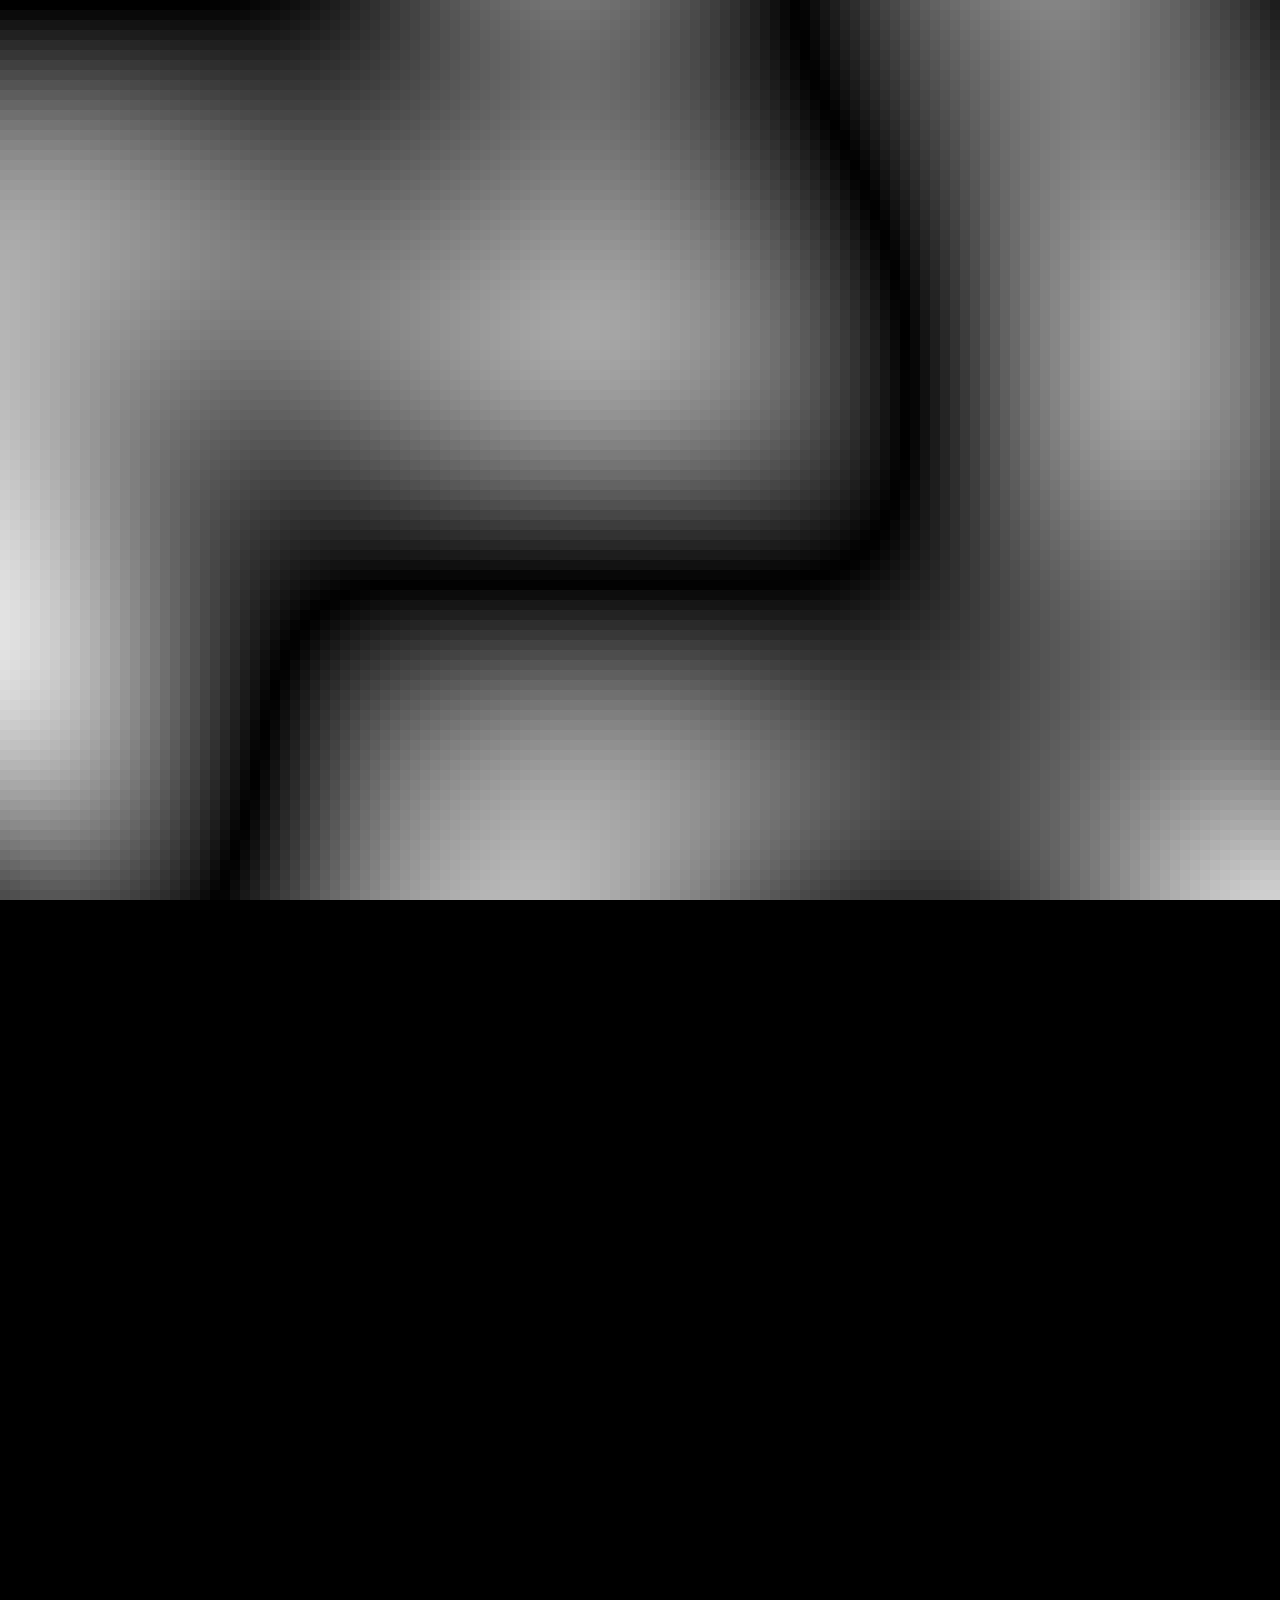
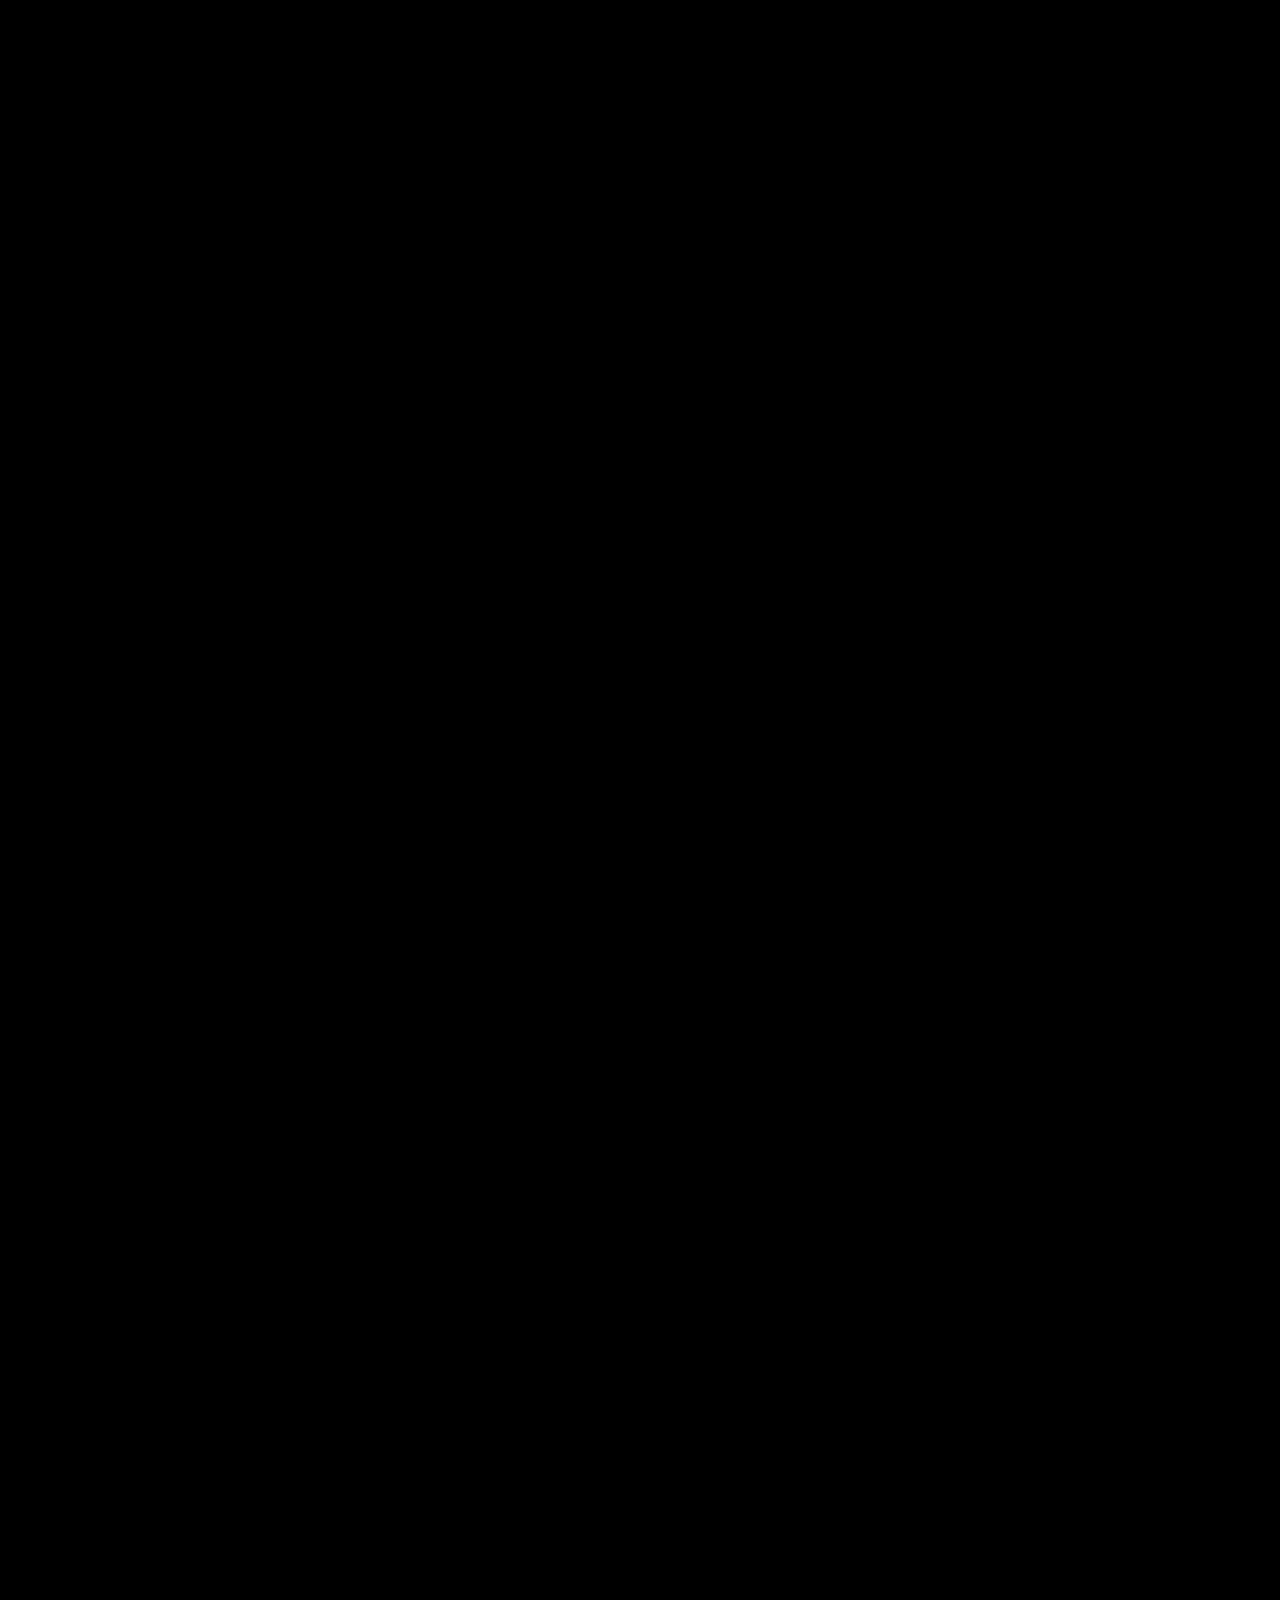
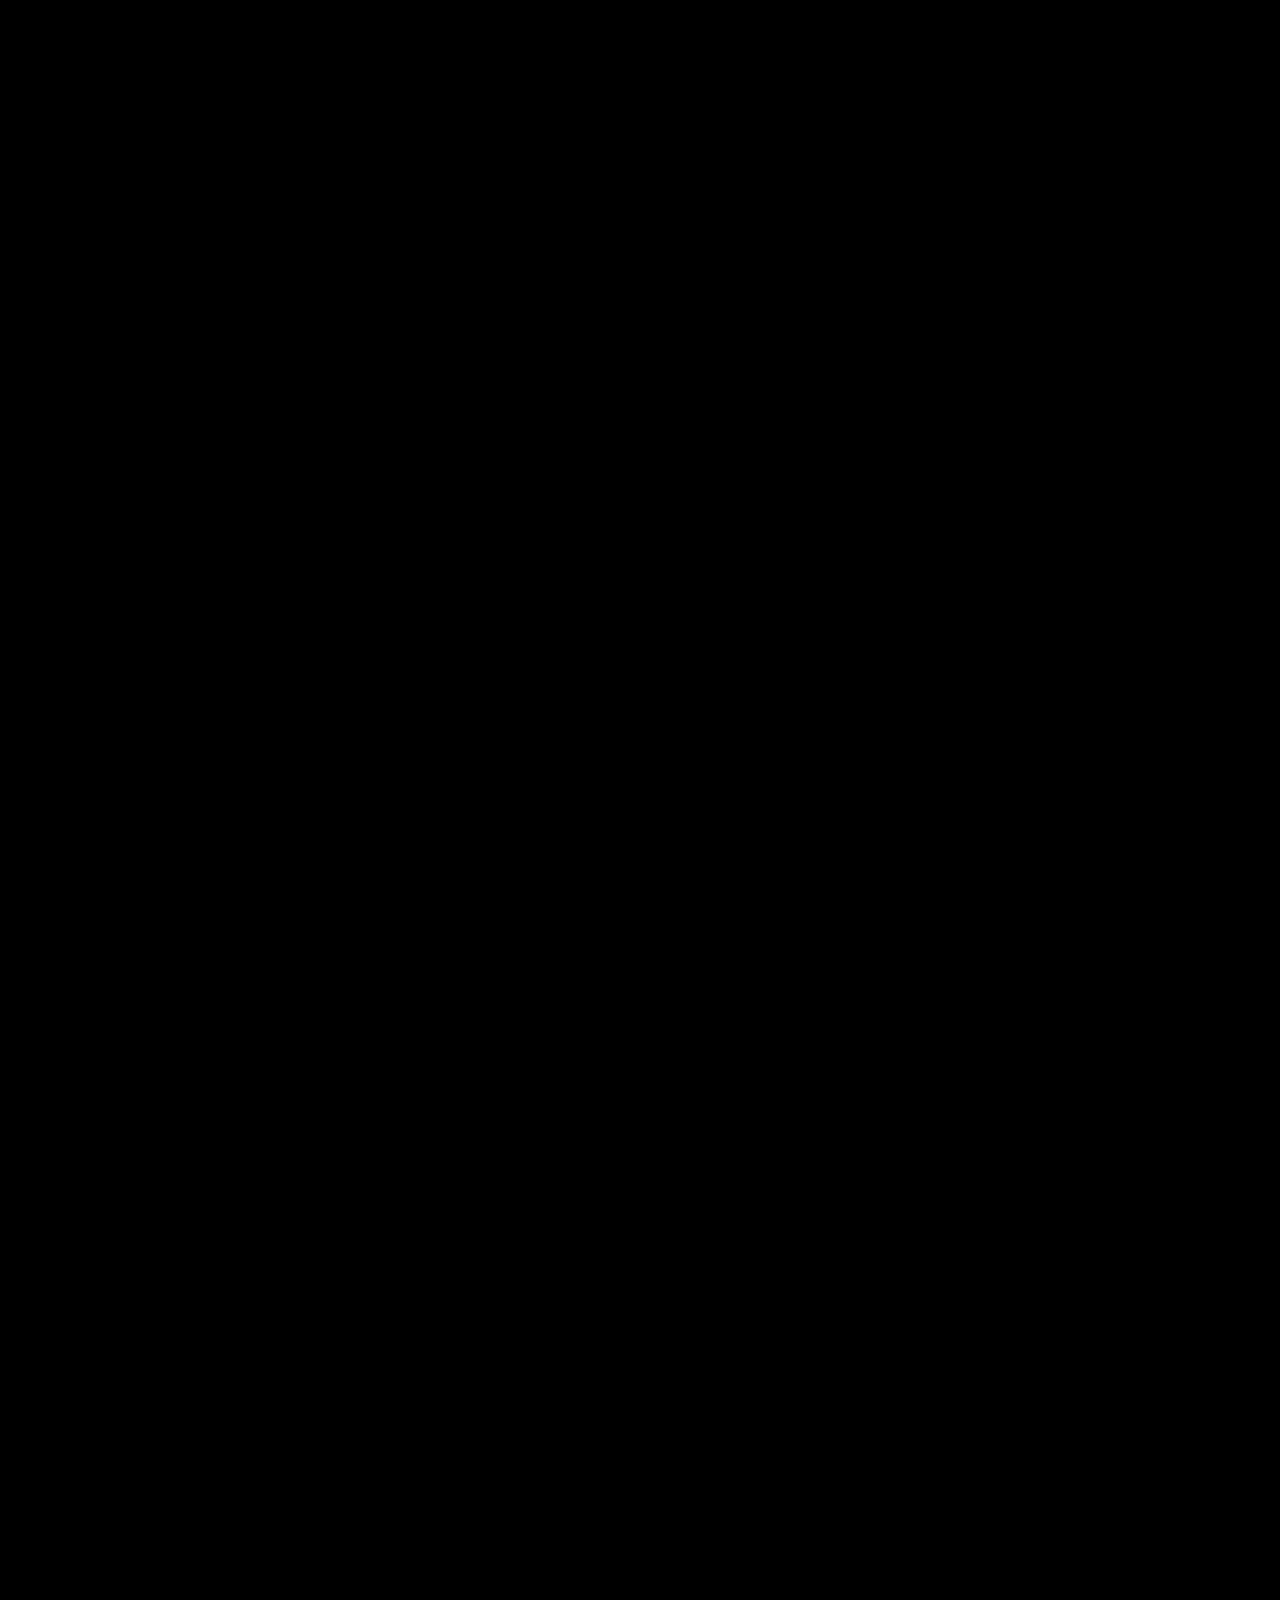
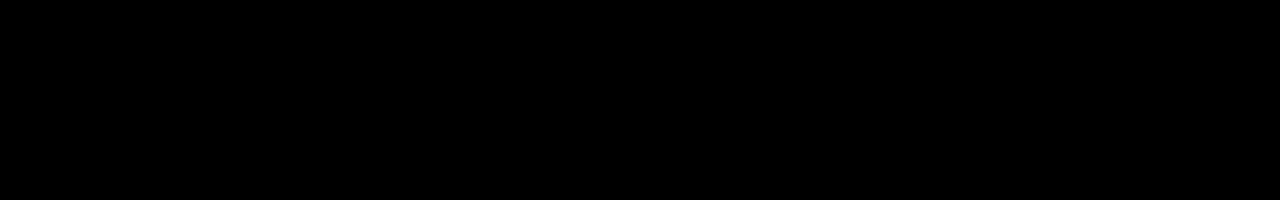
==== LektionArray/index.html @ 18f976c3 "started with procedurally generated topdown game thing" ====
<html>
    <head>
        <meta charset="utf-8">
        <link type="text/css" rel="stylesheet" href="stylesheet.css">
        <script type="text/javascript" src="perlin.js"></script>
        <script type="text/javascript" src="script.js" defer></script>
    </head>
    <body>
        <canvas id="map"></canvas>
    </body>
</html>
---- LektionArray/stylesheet.css ----
body {
    padding: 0;
    margin: 0;
}

canvas {
    position: absolute;
    top: 0;
    left: 0;
    background-color: black;
    overflow: scroll;
}
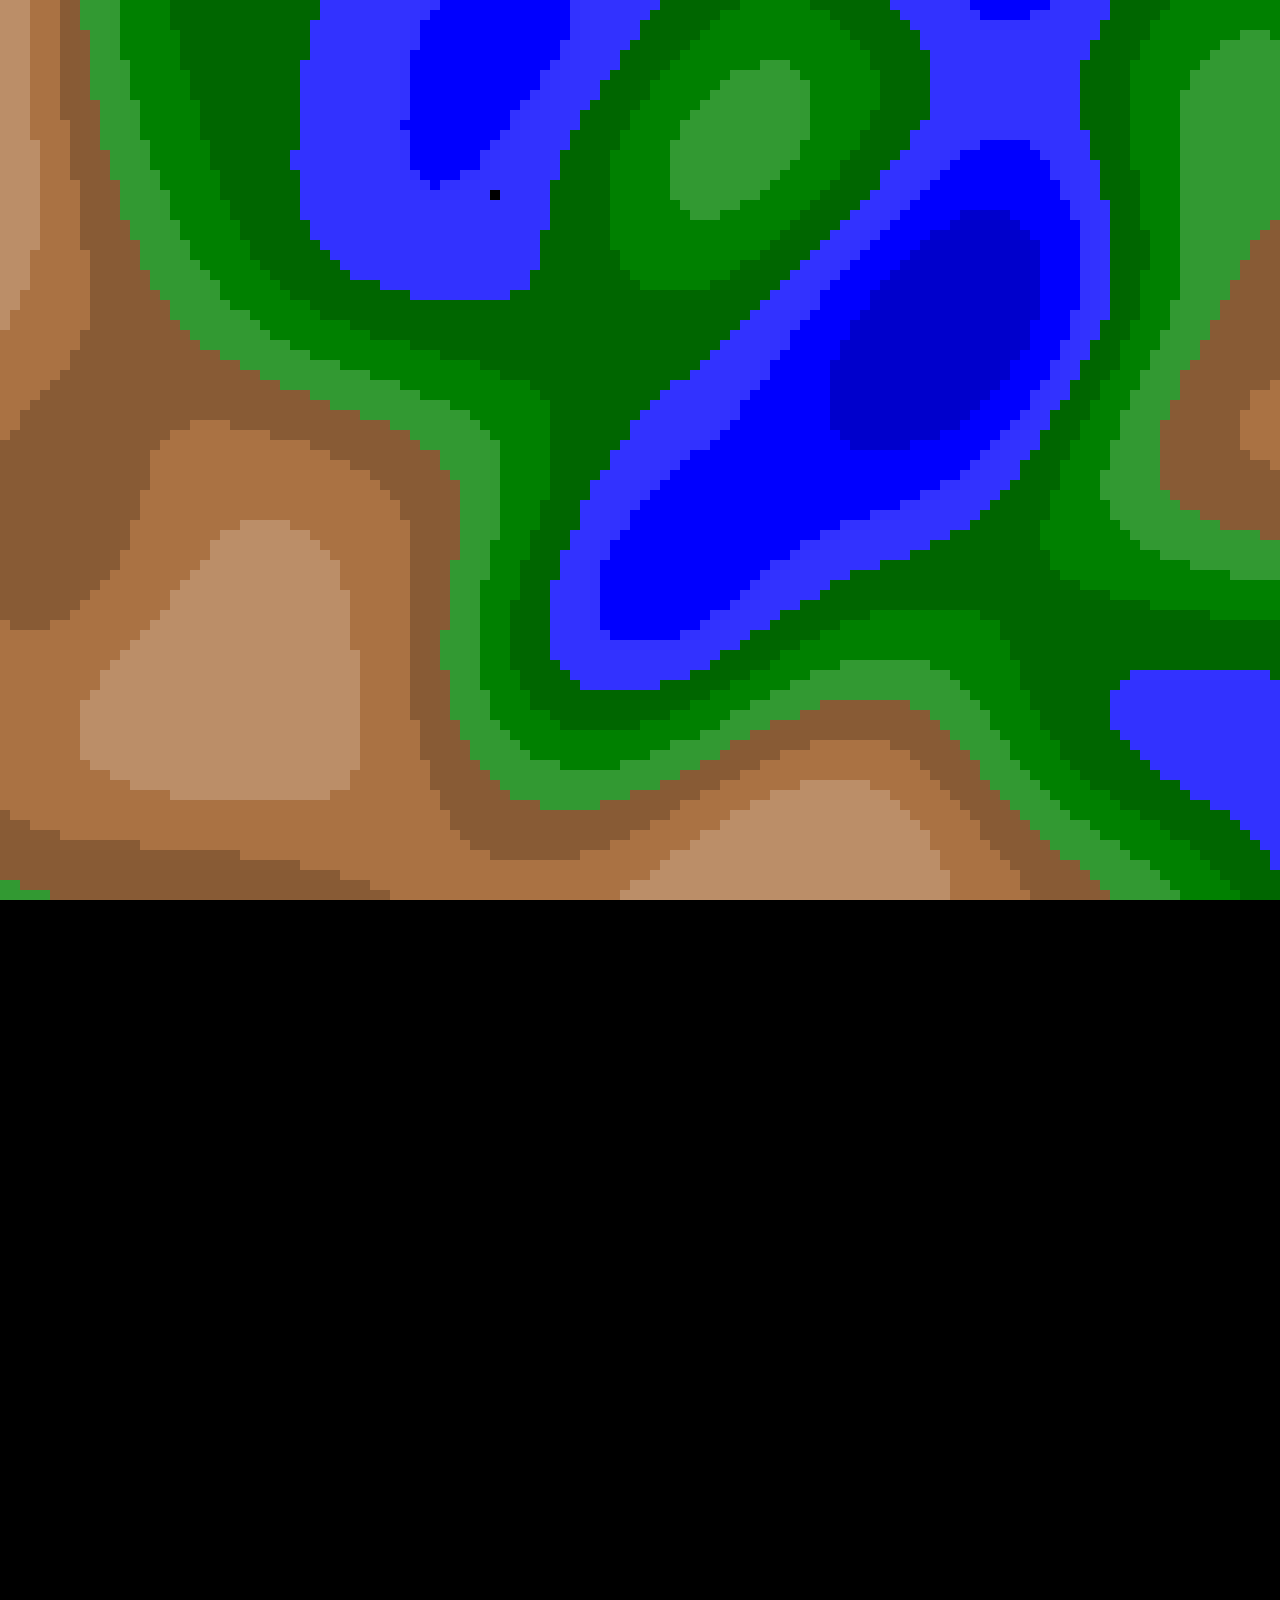
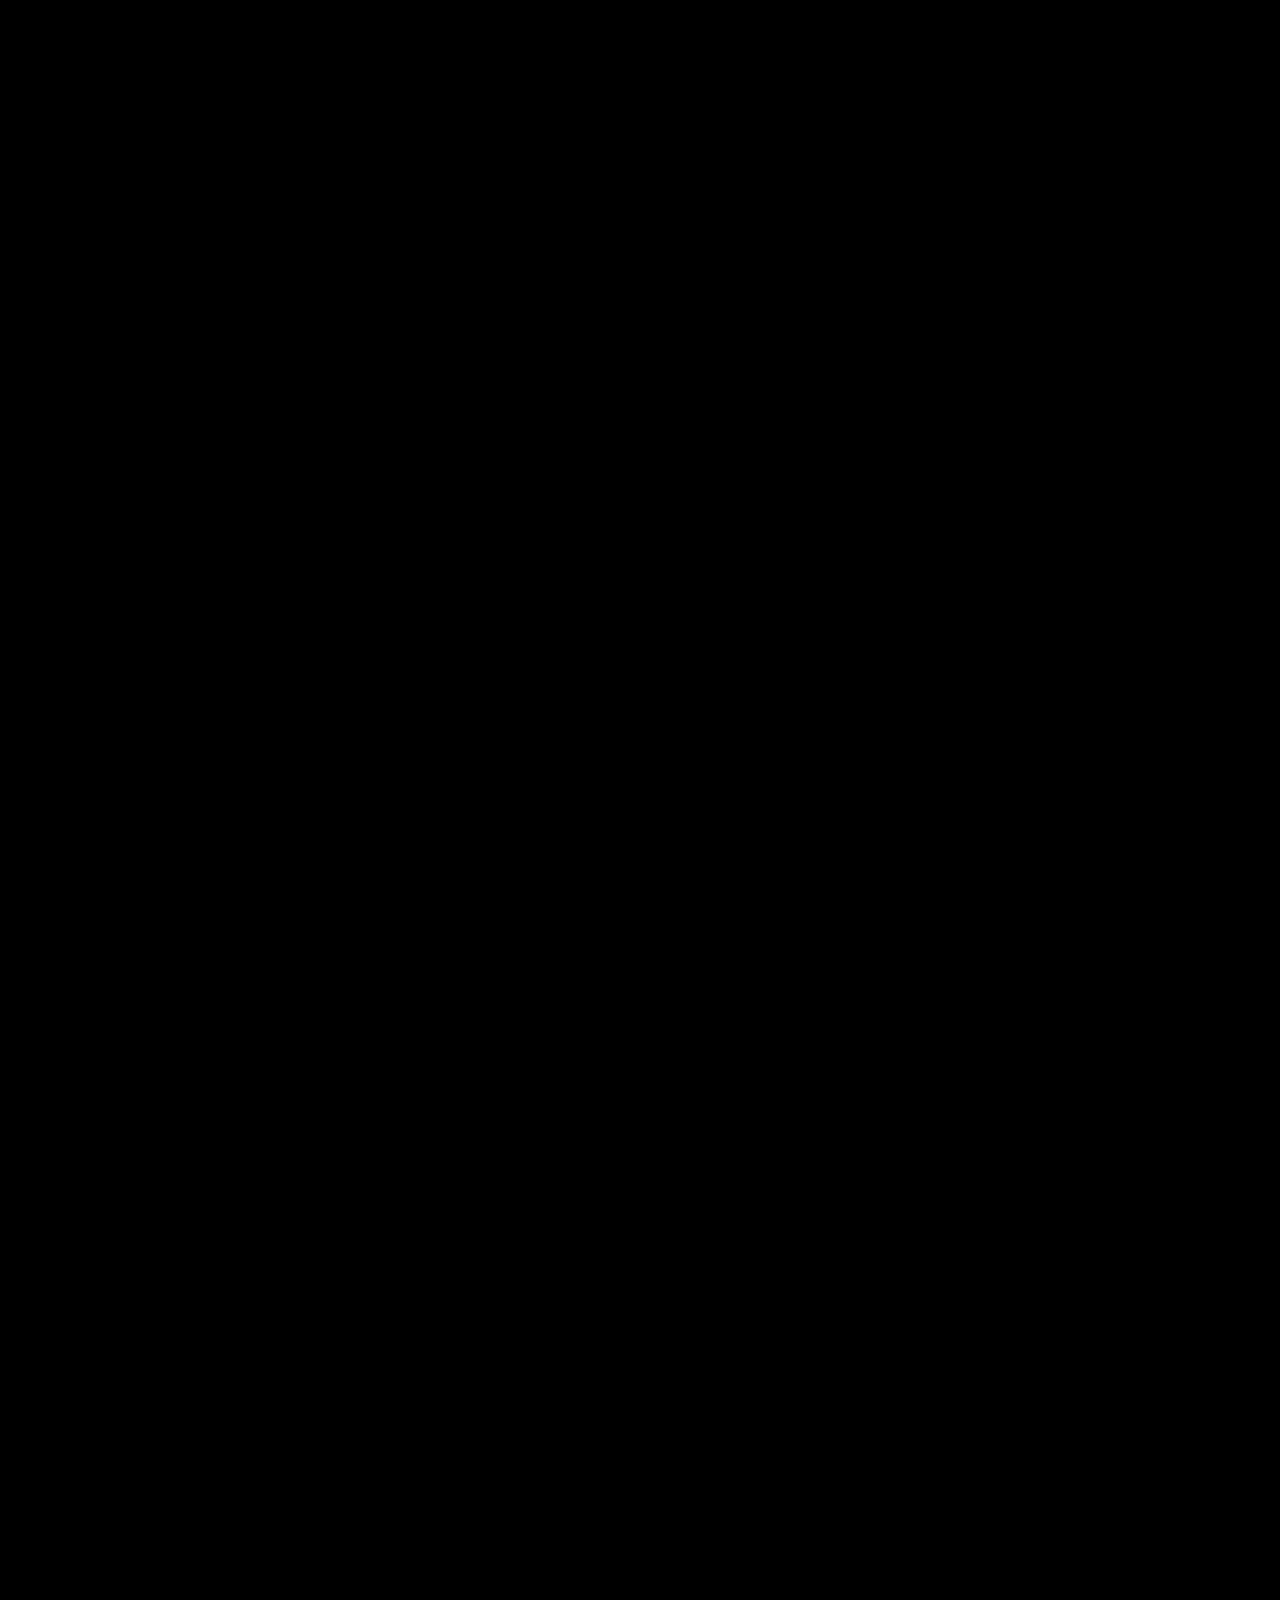
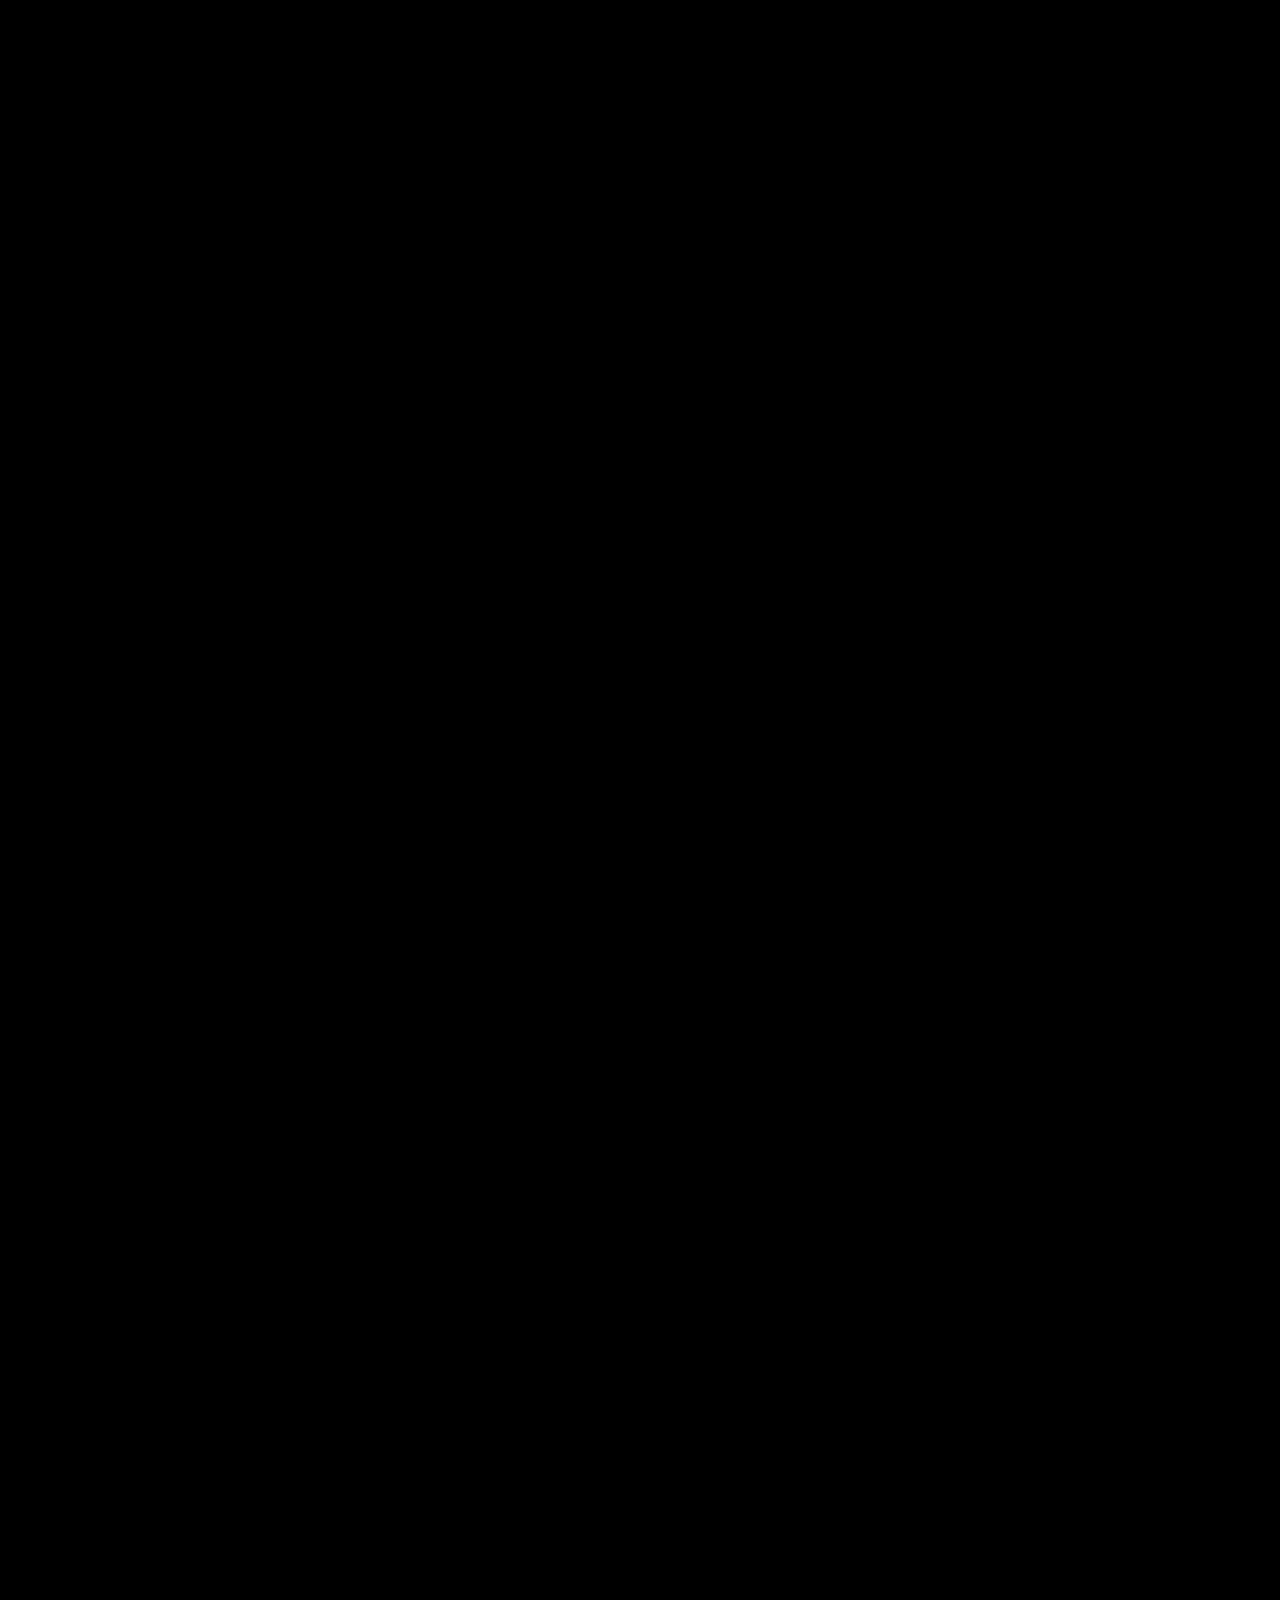
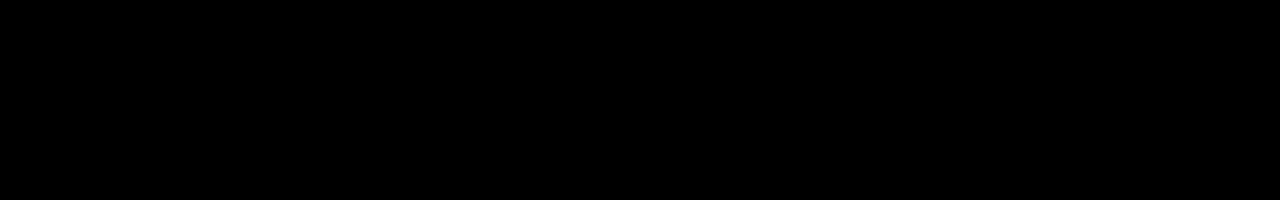
==== commit f2710c98: "added character, some shading, and some other stuff" ====
--- a/LektionArray/index.html
+++ b/LektionArray/index.html
@@ -7,5 +7,6 @@
     </head>
     <body>
         <canvas id="map"></canvas>
+        <canvas id="char"></canvas>
     </body>
 </html>
--- a/LektionArray/stylesheet.css
+++ b/LektionArray/stylesheet.css
@@ -10,3 +10,7 @@
     background-color: black;
     overflow: scroll;
 }
+
+canvas:not(#map) {
+    background-color: transparent;
+}
